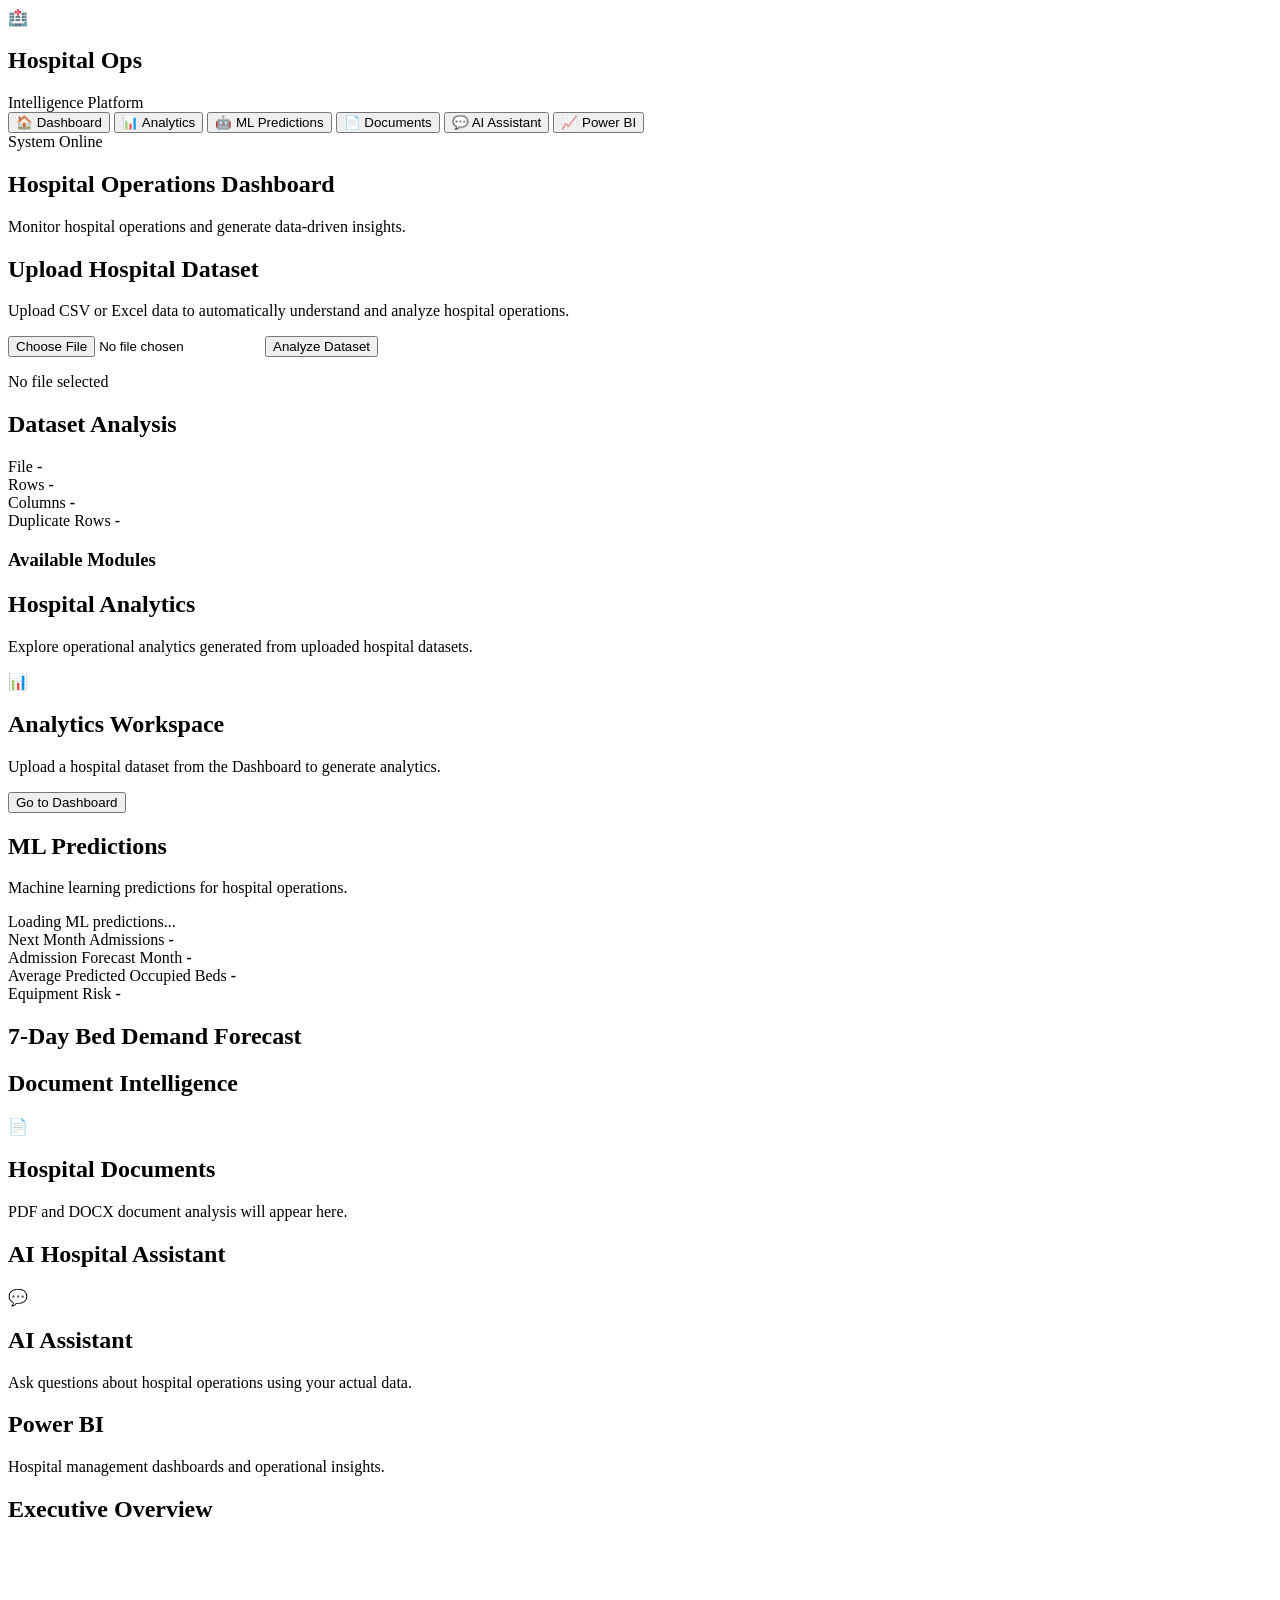
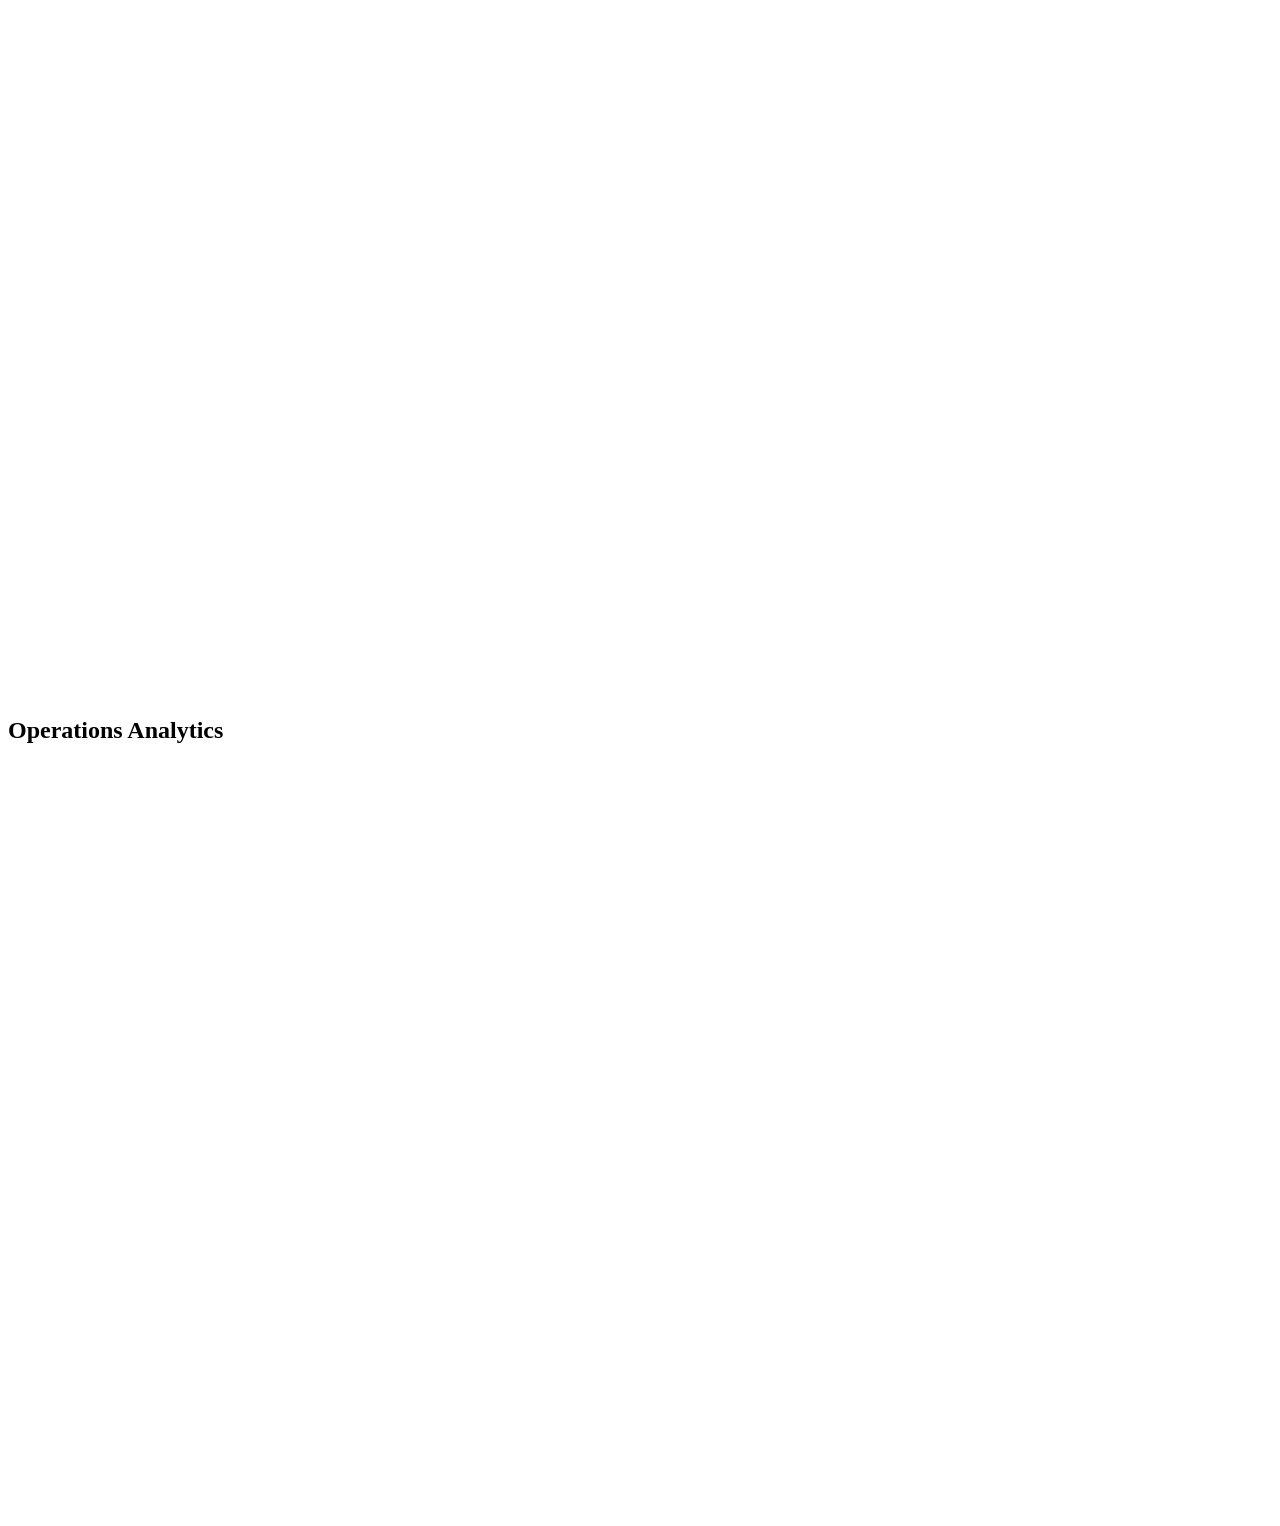
==== app/index.html @ 13ea9dfa "Add hospital operations platform" ====
<!DOCTYPE html>
<html lang="en">

<head>
    <meta charset="UTF-8">
    <meta name="viewport" content="width=device-width, initial-scale=1.0">

    <title>Hospital Operations Intelligence</title>

    <link rel="stylesheet" href="/style.css">
</head>

<body>

    <div class="app">

        <!-- SIDEBAR -->
        <aside class="sidebar">

            <div class="logo">
                <div class="logo-icon">🏥</div>

                <div>
                    <h2>Hospital Ops</h2>
                    <span>Intelligence Platform</span>
                </div>
            </div>


            <nav class="navigation">

                <button
                    class="nav-item active"
                    data-page="dashboard"
                >
                    <span>🏠</span>
                    Dashboard
                </button>


                <button
                    class="nav-item"
                    data-page="analytics"
                >
                    <span>📊</span>
                    Analytics
                </button>


                <button
                    class="nav-item"
                    data-page="ml"
                >
                    <span>🤖</span>
                    ML Predictions
                </button>


                <button
                    class="nav-item"
                    data-page="documents"
                >
                    <span>📄</span>
                    Documents
                </button>


                <button
                    class="nav-item"
                    data-page="assistant"
                >
                    <span>💬</span>
                    AI Assistant
                </button>


                <button
                    class="nav-item"
                    data-page="powerbi"
                >
                    <span>📈</span>
                    Power BI
                </button>

            </nav>


            <div class="sidebar-bottom">

                <div class="system-status">
                    <span class="status-dot"></span>
                    System Online
                </div>

            </div>

        </aside>


        <!-- MAIN CONTENT -->
        <main class="main-content">


            <!-- DASHBOARD PAGE -->
            <section
                id="dashboardPage"
                class="page active-page"
            >

                <div class="topbar">

                    <div>
                        <h1>Hospital Operations Dashboard</h1>

                        <p>
                            Monitor hospital operations and generate
                            data-driven insights.
                        </p>
                    </div>

                </div>


                <!-- Upload -->
                <div class="card">

                    <h2>Upload Hospital Dataset</h2>

                    <p class="description">

                        Upload CSV or Excel data to automatically
                        understand and analyze hospital operations.

                    </p>


                    <div class="upload-area">

                        <input
                            type="file"
                            id="fileInput"
                            accept=".csv,.xlsx"
                        >

                        <button id="analyzeButton">
                            Analyze Dataset
                        </button>

                    </div>


                    <p
                        id="fileName"
                        class="file-name"
                    >
                        No file selected
                    </p>


                    <p
                        id="statusMessage"
                        class="status"
                    ></p>

                </div>


                <!-- Dataset Analysis -->

                <section
                    id="analysisSection"
                    class="card hidden"
                >

                    <h2>Dataset Analysis</h2>


                    <div class="info-grid">

                        <div class="info-box">
                            <span>File</span>
                            <strong id="resultFile">-</strong>
                        </div>


                        <div class="info-box">
                            <span>Rows</span>
                            <strong id="resultRows">-</strong>
                        </div>


                        <div class="info-box">
                            <span>Columns</span>
                            <strong id="resultColumns">-</strong>
                        </div>


                        <div class="info-box">
                            <span>Duplicate Rows</span>
                            <strong id="resultDuplicates">-</strong>
                        </div>

                    </div>


                    <div class="section-block">

                        <h3>Available Modules</h3>

                        <div
                            id="modulesContainer"
                            class="modules"
                        ></div>

                    </div>


                    <p
                        id="analysisStatus"
                        class="analysis-status"
                    ></p>


                    <!-- Dynamic analytics is inserted here -->

                </section>

            </section>


            <!-- ANALYTICS PAGE -->
            <section
                id="analyticsPage"
                class="page"
            >

                <div class="topbar">

                    <div>

                        <h1>Hospital Analytics</h1>

                        <p>
                            Explore operational analytics generated
                            from uploaded hospital datasets.
                        </p>

                    </div>

                </div>


                <div class="analytics-placeholder">

                    <div class="placeholder-icon">
                        📊
                    </div>

                    <h2>Analytics Workspace</h2>

                    <p>
                        Upload a hospital dataset from the Dashboard
                        to generate analytics.
                    </p>

                    <button
                        class="secondary-button"
                        data-page="dashboard"
                    >
                        Go to Dashboard
                    </button>

                </div>

            </section>


           <section
    id="mlPage"
    class="page"
>

    <div class="topbar">

        <h1>ML Predictions</h1>

        <p>
            Machine learning predictions for hospital operations.
        </p>

    </div>


    <div id="mlStatus" class="analysis-status">
        Loading ML predictions...
    </div>


    <div class="kpi-grid">

        <div class="kpi-card">

            <span>Next Month Admissions</span>

            <strong id="admissionForecast">
                -
            </strong>

        </div>


        <div class="kpi-card">

            <span>Admission Forecast Month</span>

            <strong id="forecastMonth">
                -
            </strong>

        </div>


        <div class="kpi-card">

            <span>Average Predicted Occupied Beds</span>

            <strong id="bedForecast">
                -
            </strong>

        </div>


        <div class="kpi-card">

            <span>Equipment Risk</span>

            <strong id="equipmentRisk">
                -
            </strong>

        </div>

    </div>


    <div class="card">

        <h2>7-Day Bed Demand Forecast</h2>

        <div
            id="bedForecastTable"
            class="table-container"
        ></div>

    </div>

</section>


            <!-- DOCUMENTS PAGE -->
            <section
                id="documentsPage"
                class="page"
            >

                <div class="topbar">

                    <h1>Document Intelligence</h1>

                </div>


                <div class="coming-soon">

                    <div>📄</div>

                    <h2>Hospital Documents</h2>

                    <p>
                        PDF and DOCX document analysis will appear here.
                    </p>

                </div>

            </section>


            <!-- AI ASSISTANT PAGE -->
            <section
                id="assistantPage"
                class="page"
            >

                <div class="topbar">

                    <h1>AI Hospital Assistant</h1>

                </div>


                <div class="coming-soon">

                    <div>💬</div>

                    <h2>AI Assistant</h2>

                    <p>
                        Ask questions about hospital operations
                        using your actual data.
                    </p>

                </div>

            </section>


         <!-- POWER BI PAGE -->
<section id="powerbiPage" class="page">

    <div class="topbar">
        <div>
            <h1>Power BI</h1>
            <p>Hospital management dashboards and operational insights.</p>
        </div>
    </div>


    <!-- EXECUTIVE OVERVIEW -->
    <div class="powerbi-section">

        <h2>Executive Overview</h2>

        <iframe
            title="Hospital Operations Intelligence - Executive Overview"
            width="100%"
            height="750"
            src="https://app.powerbi.com/view?r=eyJrIjoiYjY3ZjQ0MDgtOTQyZS00MzZkLTg4Y2MtYTQ2NmU0YzgyZWZhIiwidCI6ImUxNGU3M2ViLTUyNTEtNDM4OC04ZDY3LThmOWYyZTJkNWE0NiIsImMiOjEwfQ%3D%3D"
            frameborder="0"
            allowfullscreen="true">
        </iframe>

    </div>


    <!-- OPERATIONS ANALYTICS -->
    <div class="powerbi-section">

        <h2>Operations Analytics</h2>

        <iframe
            title="Hospital Operations Intelligence - Operations Analytics"
            width="100%"
            height="750"
            src="https://app.powerbi.com/view?r=eyJrIjoiYjY3ZjQ0MDgtOTQyZS00MzZkLTg4Y2MtYTQ2NmU0YzgyZWZhIiwidCI6ImUxNGU3M2ViLTUyNTEtNDM4OC04ZDY3LThmOWYyZTJkNWE0NiIsImMiOjEwfQ%3D%3D&pageName=1476d82808c2d8c5c904"
            frameborder="0"
            allowfullscreen="true">
        </iframe>

    </div>

</section>


        </main>

    </div>


    <script src="/script.js"></script>

</body>

</html>
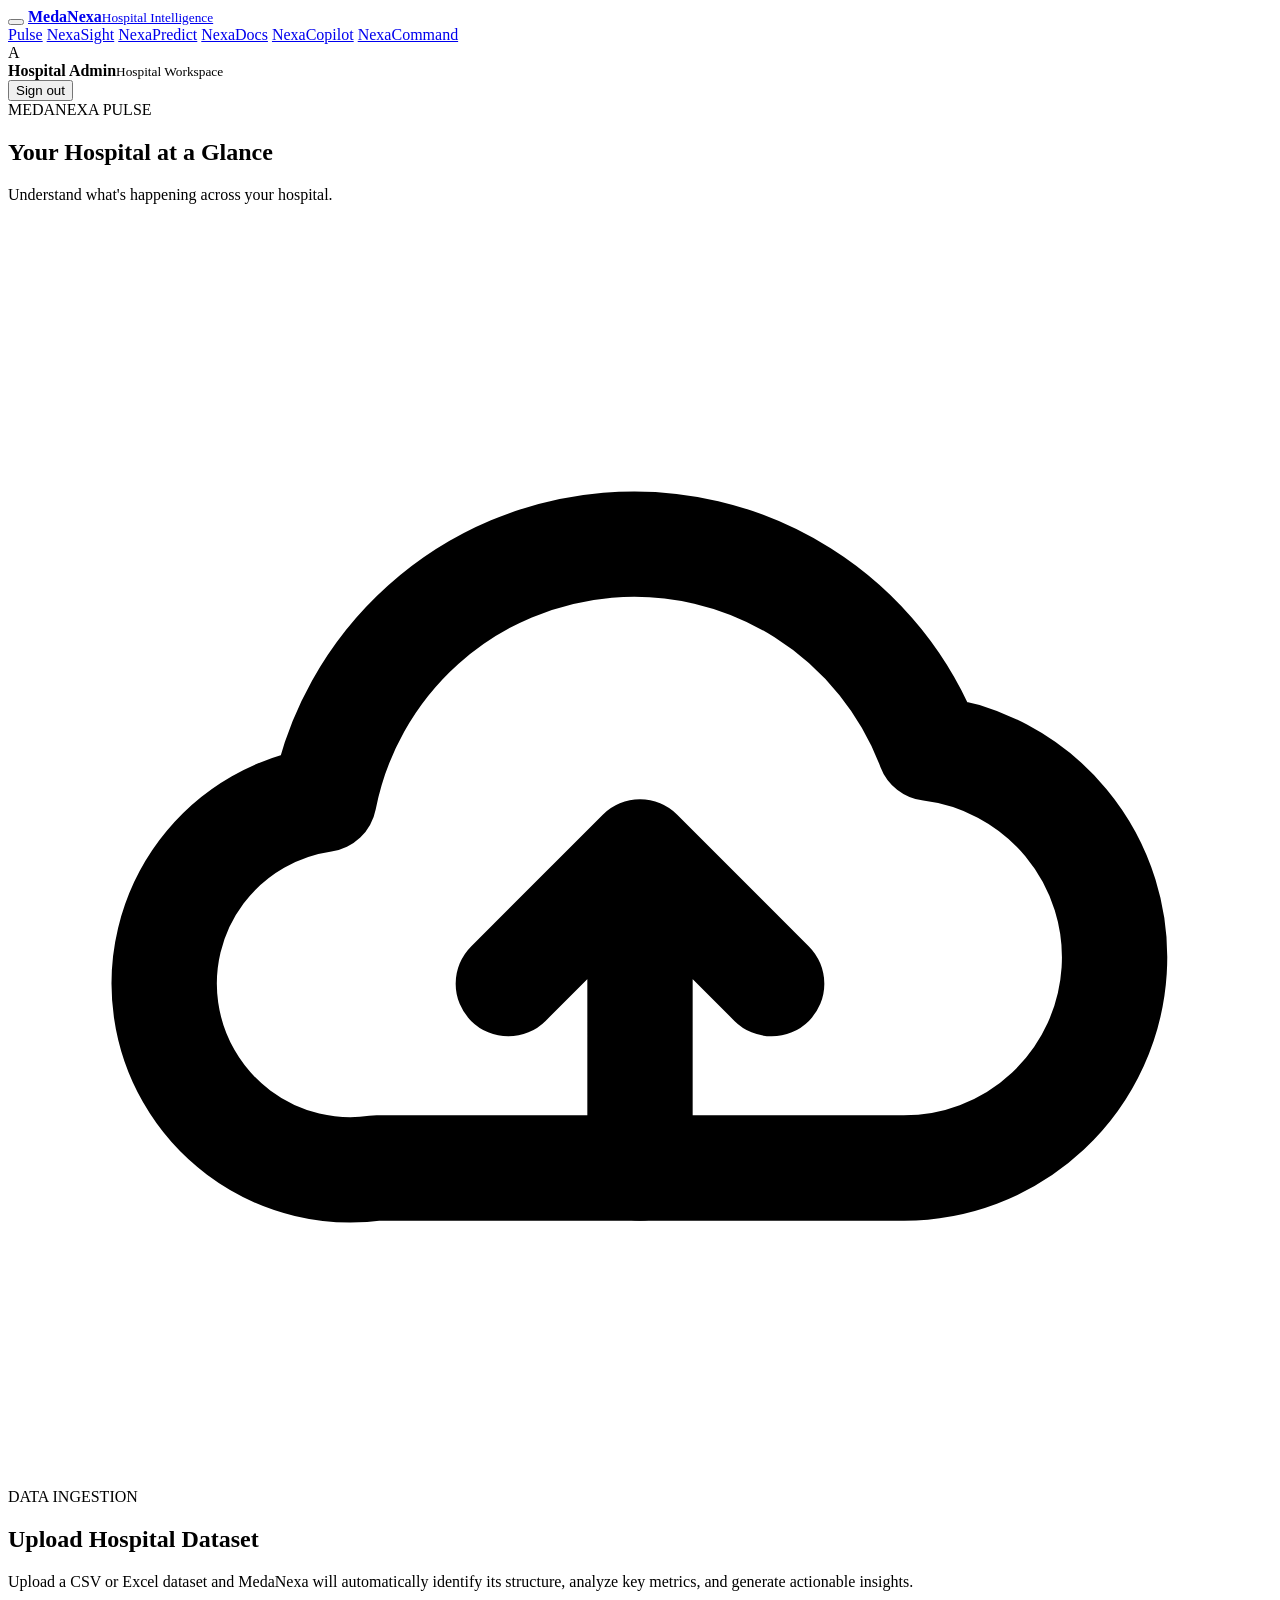
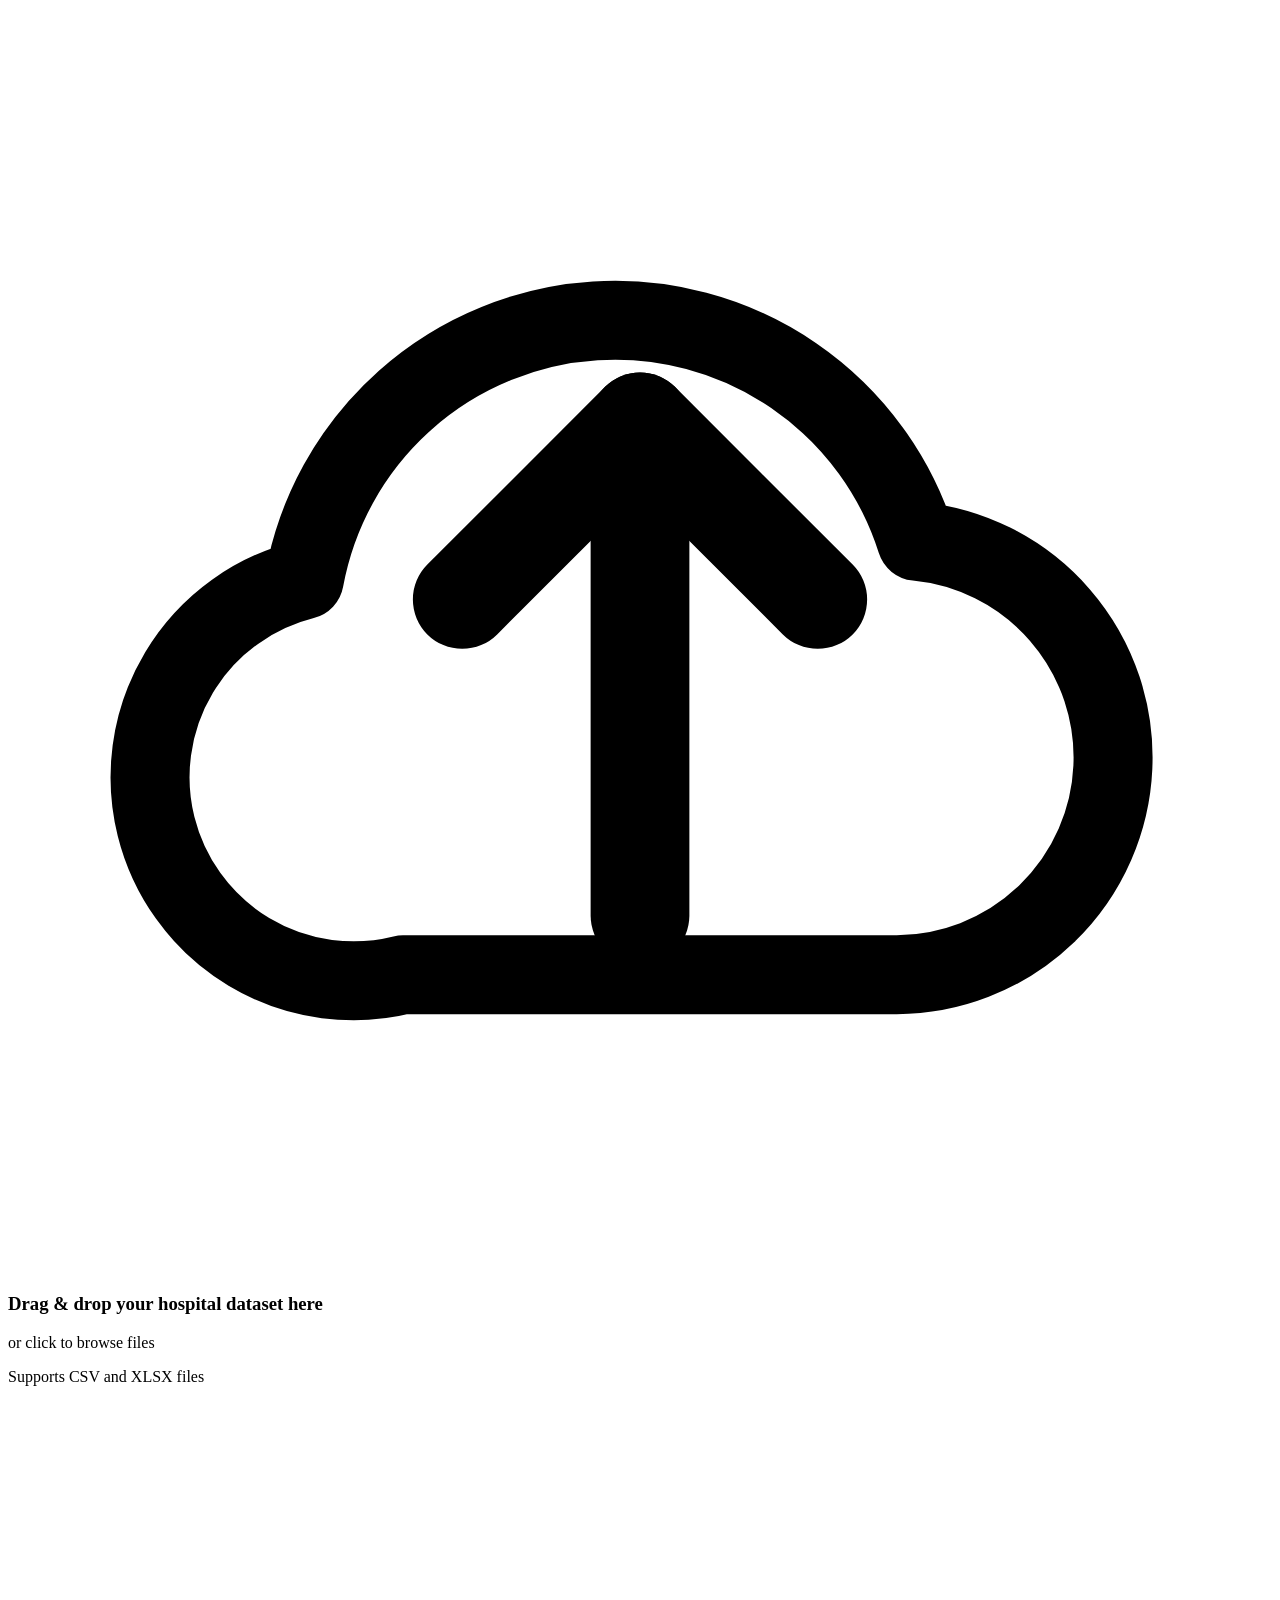
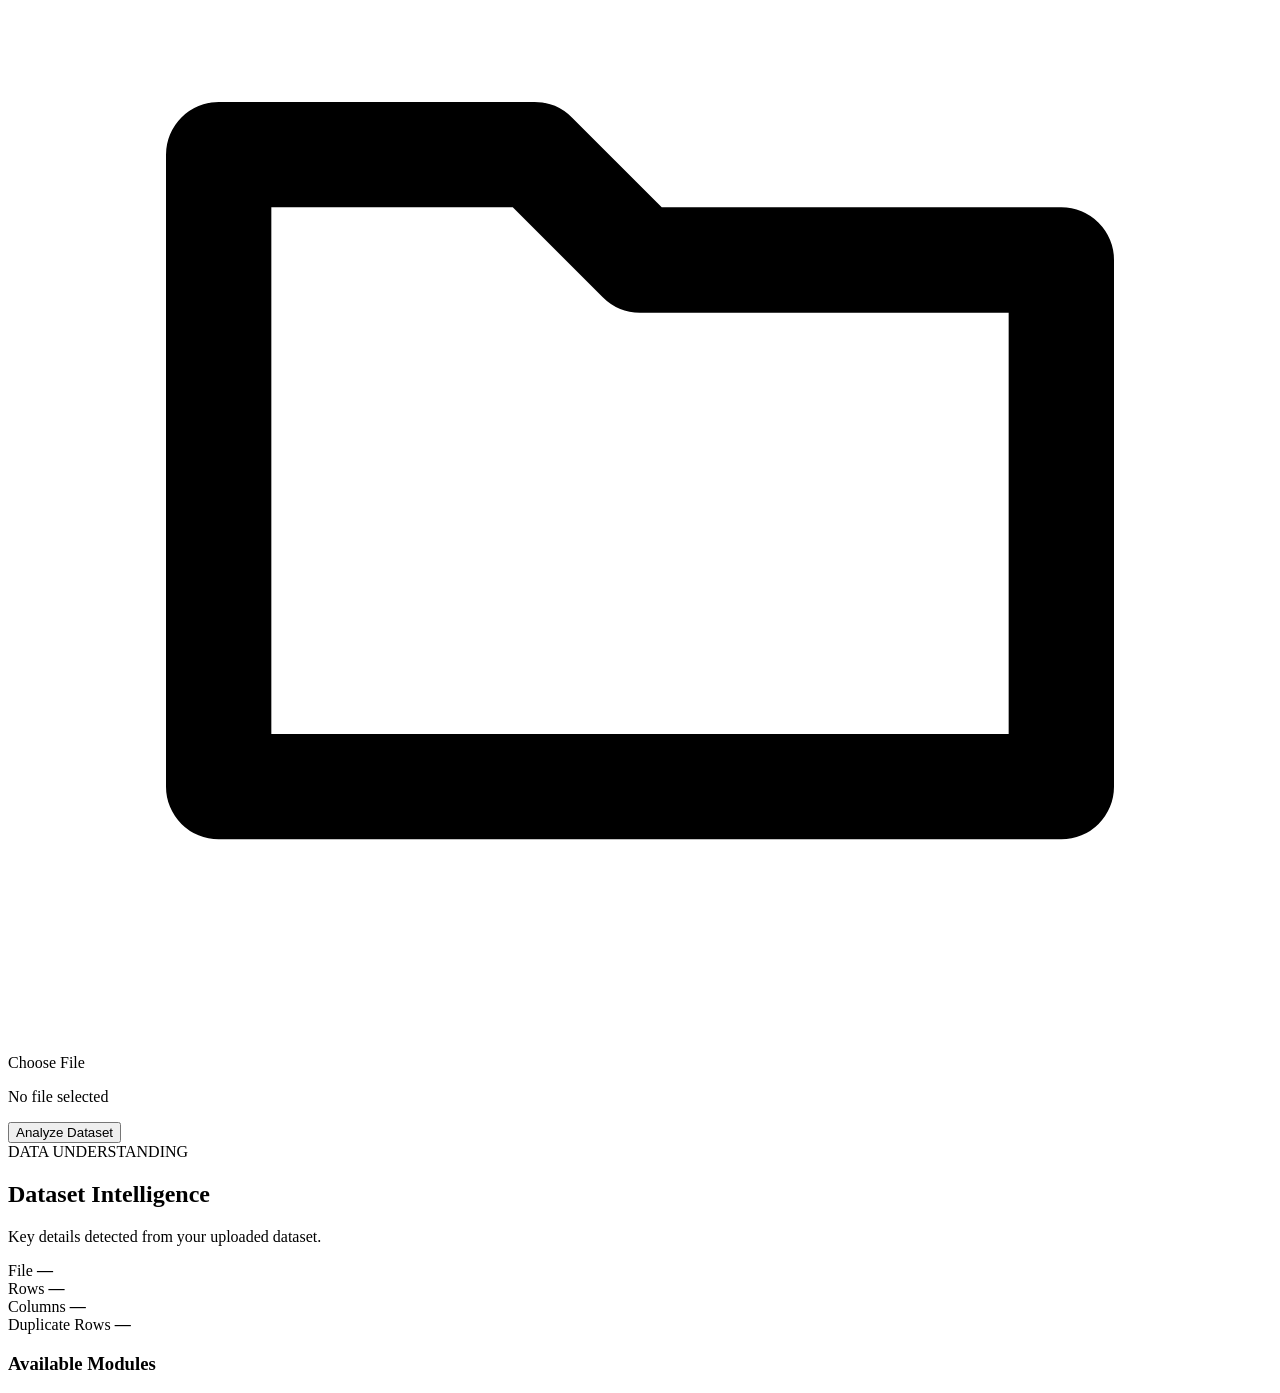
==== commit 35d8c025: "Prepare MedaNexa for deployment" ====
--- a/app/index.html
+++ b/app/index.html
@@ -5,470 +5,430 @@
     <meta charset="UTF-8">
     <meta name="viewport" content="width=device-width, initial-scale=1.0">
 
-    <title>Hospital Operations Intelligence</title>
+    <title>MedaNexa — Hospital Intelligence</title>
 
     <link rel="stylesheet" href="/style.css">
 </head>
 
-<body>
-
-    <div class="app">
-
-        <!-- SIDEBAR -->
-        <aside class="sidebar">
-
-            <div class="logo">
-                <div class="logo-icon">🏥</div>
-
+
+<body class="workspace-page">
+
+
+<div class="app workspace-shell">
+
+
+    <!-- =====================================================
+         SIDEBAR
+    ====================================================== -->
+
+        <aside class="workspace-sidebar" aria-label="Workspace navigation">
+        <button class="sidebar-toggle" id="sidebarToggle" type="button" aria-label="Close navigation" aria-expanded="true" aria-controls="workspaceNavigation">
+            <span aria-hidden="true"></span><span aria-hidden="true"></span><span aria-hidden="true"></span>
+        </button>
+        <a class="workspace-brand" href="/index.html" aria-label="MedaNexa Pulse">
+            <span class="brand-mark" aria-hidden="true"><span></span><span></span></span>
+            <span><strong>MedaNexa</strong><small>Hospital Intelligence</small></span>
+        </a>
+        <nav class="workspace-nav" id="workspaceNavigation" aria-label="Workspace">
+            <a href="/index.html" aria-label="Pulse" data-short-label="P"><span>Pulse</span></a>
+            <a href="/analytics.html" aria-label="NexaSight" data-short-label="S"><span>NexaSight</span></a>
+            <a href="/predict.html" aria-label="NexaPredict" data-short-label="P"><span>NexaPredict</span></a>
+            <a href="/documents.html" aria-label="NexaDocs" data-short-label="D"><span>NexaDocs</span></a>
+            <a href="/copilot.html" aria-label="NexaCopilot" data-short-label="C"><span>NexaCopilot</span></a>
+            <a href="/command.html" aria-label="NexaCommand" data-short-label="M"><span>NexaCommand</span></a>
+            <!-- <a href="/powerbi.html" class="nav-item">
+    <span class="nav-label">Power BI Analytics</span> -->
+</a>
+        </nav>
+        <div class="workspace-sidebar-footer">
+            <div class="workspace-user">
+                <div class="workspace-user-avatar" id="userAvatar">A</div>
+                <div><strong id="userName">Hospital Admin</strong><small id="userHospital">Hospital Workspace</small></div>
+            </div>
+            <button id="logoutButton" class="workspace-logout" type="button" aria-label="Sign out">Sign out</button>
+        </div>
+    </aside>
+
+
+
+    <!-- =====================================================
+         MAIN CONTENT
+    ====================================================== -->
+
+    <main class="workspace-main">
+
+
+        <!-- =================================================
+             PULSE PAGE
+        ================================================== -->
+
+        <section
+            id="dashboardPage"
+            class="page active-page">
+
+
+            <!-- PAGE HEADER -->
+
+            <header class="workspace-header">
                 <div>
-                    <h2>Hospital Ops</h2>
-                    <span>Intelligence Platform</span>
-                </div>
-            </div>
-
-
-            <nav class="navigation">
-
-                <button
-                    class="nav-item active"
-                    data-page="dashboard"
-                >
-                    <span>🏠</span>
-                    Dashboard
-                </button>
-
-
-                <button
-                    class="nav-item"
-                    data-page="analytics"
-                >
-                    <span>📊</span>
-                    Analytics
-                </button>
-
-
-                <button
-                    class="nav-item"
-                    data-page="ml"
-                >
-                    <span>🤖</span>
-                    ML Predictions
-                </button>
-
-
-                <button
-                    class="nav-item"
-                    data-page="documents"
-                >
-                    <span>📄</span>
-                    Documents
-                </button>
-
-
-                <button
-                    class="nav-item"
-                    data-page="assistant"
-                >
-                    <span>💬</span>
-                    AI Assistant
-                </button>
-
-
-                <button
-                    class="nav-item"
-                    data-page="powerbi"
-                >
-                    <span>📈</span>
-                    Power BI
-                </button>
-
-            </nav>
-
-
-            <div class="sidebar-bottom">
-
-                <div class="system-status">
-                    <span class="status-dot"></span>
-                    System Online
-                </div>
-
-            </div>
-
-        </aside>
-
-
-        <!-- MAIN CONTENT -->
-        <main class="main-content">
-
-
-            <!-- DASHBOARD PAGE -->
-            <section
-                id="dashboardPage"
-                class="page active-page"
-            >
-
-                <div class="topbar">
-
-                    <div>
-                        <h1>Hospital Operations Dashboard</h1>
+                    <span class="workspace-eyebrow">MEDANEXA PULSE</span>
+                    <h1>Your Hospital at a Glance</h1>
+                    <p>Understand what's happening across your hospital.</p>
+                </div>
+            </header>
+
+            <div class="medanexa-upload-card">
+
+
+                <div class="upload-content">
+
+
+                    <!-- LEFT -->
+
+                    <div class="upload-left">
+
+
+                        <div class="upload-eyebrow">
+
+
+                            <span class="upload-cloud-small">
+
+                                <svg viewBox="0 0 24 24">
+
+                                    <path
+                                        d="M7 18h10a4 4 0 0 0 .5-7.97A6 6 0 0 0 6 11a3.5 3.5 0 0 0 1 7z"
+                                        fill="none"
+                                        stroke="currentColor"
+                                        stroke-width="2"
+                                        stroke-linecap="round"
+                                        stroke-linejoin="round"/>
+
+                                    <path
+                                        d="M12 12v6M9.5 14.5L12 12l2.5 2.5"
+                                        fill="none"
+                                        stroke="currentColor"
+                                        stroke-width="2"
+                                        stroke-linecap="round"
+                                        stroke-linejoin="round"/>
+
+                                </svg>
+
+                            </span>
+
+
+                            DATA INGESTION
+
+                        </div>
+
+
+
+                        <h2>
+
+                            Upload
+                            <span>Hospital Dataset</span>
+
+                        </h2>
+
+
 
                         <p>
-                            Monitor hospital operations and generate
-                            data-driven insights.
+
+                            Upload a CSV or Excel dataset and MedaNexa
+                            will automatically identify its structure,
+                            analyze key metrics, and generate actionable
+                            insights.
+
                         </p>
-                    </div>
-
-                </div>
-
-
-                <!-- Upload -->
-                <div class="card">
-
-                    <h2>Upload Hospital Dataset</h2>
-
-                    <p class="description">
-
-                        Upload CSV or Excel data to automatically
-                        understand and analyze hospital operations.
-
-                    </p>
-
-
-                    <div class="upload-area">
+
+
+                    </div>
+
+
+
+                    <!-- RIGHT -->
+
+                    <div
+                        class="upload-dropzone"
+                        id="uploadDropzone"
+                        role="button"
+                        tabindex="0"
+                        aria-label="Choose or drop a CSV or XLSX hospital dataset">
+
+
+                        <div class="upload-cloud-icon">
+
+
+                            <svg viewBox="0 0 64 64">
+
+                                <path
+                                    d="M20 49h25a11 11 0 0 0 1-21.95A16 16 0 0 0 15 29a10 10 0 0 0 5 20z"
+                                    fill="none"
+                                    stroke="currentColor"
+                                    stroke-width="4"
+                                    stroke-linecap="round"
+                                    stroke-linejoin="round"/>
+
+
+                                <path
+                                    d="M32 21v25"
+                                    fill="none"
+                                    stroke="currentColor"
+                                    stroke-width="5"
+                                    stroke-linecap="round"/>
+
+
+                                <path
+                                    d="M23 30l9-9 9 9"
+                                    fill="none"
+                                    stroke="currentColor"
+                                    stroke-width="5"
+                                    stroke-linecap="round"
+                                    stroke-linejoin="round"/>
+
+                            </svg>
+
+
+                        </div>
+
+
+
+                        <h3>
+                            Drag &amp; drop your hospital dataset here
+                        </h3>
+
+
+                        <p class="upload-browse-text">
+                            or click to browse files
+                        </p>
+
+
+                        <span class="upload-supported">
+                            Supports CSV and XLSX files
+                        </span>
+
+
+
+                        <label
+                            for="fileInput"
+                            class="upload-choose-button">
+
+
+                            <svg viewBox="0 0 24 24">
+
+                                <path
+                                    d="M4 7h6l2 2h8v10H4z"
+                                    fill="none"
+                                    stroke="currentColor"
+                                    stroke-width="2"
+                                    stroke-linejoin="round"/>
+
+                            </svg>
+
+
+                            Choose File
+
+
+                        </label>
+
+
 
                         <input
                             type="file"
                             id="fileInput"
                             accept=".csv,.xlsx"
-                        >
-
-                        <button id="analyzeButton">
-                            Analyze Dataset
-                        </button>
-
-                    </div>
-
-
-                    <p
-                        id="fileName"
-                        class="file-name"
-                    >
-                        No file selected
-                    </p>
+                            hidden>
+
+
+                    </div>
+
+
+                </div>
+
+
+
+                <!-- SELECTED FILE -->
+
+                <p
+                    id="fileName"
+                    class="upload-file-name">
+
+                    No file selected
+
+                </p>
+
+
+
+                <!-- ANALYZE -->
+
+                <div class="upload-action-row">
 
 
                     <p
                         id="statusMessage"
-                        class="status"
-                    ></p>
-
-                </div>
-
-
-                <!-- Dataset Analysis -->
-
-                <section
-                    id="analysisSection"
-                    class="card hidden"
-                >
-
-                    <h2>Dataset Analysis</h2>
-
-
-                    <div class="info-grid">
-
-                        <div class="info-box">
-                            <span>File</span>
-                            <strong id="resultFile">-</strong>
-                        </div>
-
-
-                        <div class="info-box">
-                            <span>Rows</span>
-                            <strong id="resultRows">-</strong>
-                        </div>
-
-
-                        <div class="info-box">
-                            <span>Columns</span>
-                            <strong id="resultColumns">-</strong>
-                        </div>
-
-
-                        <div class="info-box">
-                            <span>Duplicate Rows</span>
-                            <strong id="resultDuplicates">-</strong>
-                        </div>
-
-                    </div>
-
-
-                    <div class="section-block">
-
-                        <h3>Available Modules</h3>
-
-                        <div
-                            id="modulesContainer"
-                            class="modules"
-                        ></div>
-
-                    </div>
-
-
-                    <p
-                        id="analysisStatus"
-                        class="analysis-status"
-                    ></p>
-
-
-                    <!-- Dynamic analytics is inserted here -->
-
-                </section>
+                        class="status">
+                    </p>
+
+
+                    <button
+                        id="analyzeButton"
+                        class="upload-analyze-button"
+                        type="button">
+
+                        Analyze Dataset
+
+                    </button>
+
+
+                </div>
+
+
+            </div>
+
+
+
+            <!-- =================================================
+                 ANALYSIS RESULTS
+            ================================================== -->
+
+            <section
+                id="analysisSection"
+                class="card hidden">
+
+
+                <div class="section-heading">
+
+
+                    <div>
+
+                        <span class="eyebrow">
+                            DATA UNDERSTANDING
+                        </span>
+
+
+                        <h2>
+                            Dataset Intelligence
+                        </h2>
+
+
+                        <p class="description">
+                            Key details detected from your uploaded dataset.
+                        </p>
+
+                    </div>
+
+
+                </div>
+
+
+
+                <!-- DATASET SUMMARY -->
+
+                <div class="info-grid">
+
+
+                    <div class="info-box">
+
+                        <span>
+                            File
+                        </span>
+
+                        <strong id="resultFile">
+                            —
+                        </strong>
+
+                    </div>
+
+
+
+                    <div class="info-box">
+
+                        <span>
+                            Rows
+                        </span>
+
+                        <strong id="resultRows">
+                            —
+                        </strong>
+
+                    </div>
+
+
+
+                    <div class="info-box">
+
+                        <span>
+                            Columns
+                        </span>
+
+                        <strong id="resultColumns">
+                            —
+                        </strong>
+
+                    </div>
+
+
+
+                    <div class="info-box">
+
+                        <span>
+                            Duplicate Rows
+                        </span>
+
+                        <strong id="resultDuplicates">
+                            —
+                        </strong>
+
+                    </div>
+
+
+                </div>
+
+
+
+                <!-- AVAILABLE MODULES -->
+
+                <div class="section-block">
+
+
+                    <h3>
+                        Available Modules
+                    </h3>
+
+
+                    <div
+                        id="modulesContainer"
+                        class="modules">
+                    </div>
+
+
+                </div>
+
+
+
+                <p
+                    id="analysisStatus"
+                    class="analysis-status">
+                </p>
+
 
             </section>
 
 
-            <!-- ANALYTICS PAGE -->
-            <section
-                id="analyticsPage"
-                class="page"
-            >
-
-                <div class="topbar">
-
-                    <div>
-
-                        <h1>Hospital Analytics</h1>
-
-                        <p>
-                            Explore operational analytics generated
-                            from uploaded hospital datasets.
-                        </p>
-
-                    </div>
-
-                </div>
-
-
-                <div class="analytics-placeholder">
-
-                    <div class="placeholder-icon">
-                        📊
-                    </div>
-
-                    <h2>Analytics Workspace</h2>
-
-                    <p>
-                        Upload a hospital dataset from the Dashboard
-                        to generate analytics.
-                    </p>
-
-                    <button
-                        class="secondary-button"
-                        data-page="dashboard"
-                    >
-                        Go to Dashboard
-                    </button>
-
-                </div>
-
-            </section>
-
-
-           <section
-    id="mlPage"
-    class="page"
->
-
-    <div class="topbar">
-
-        <h1>ML Predictions</h1>
-
-        <p>
-            Machine learning predictions for hospital operations.
-        </p>
-
-    </div>
-
-
-    <div id="mlStatus" class="analysis-status">
-        Loading ML predictions...
-    </div>
-
-
-    <div class="kpi-grid">
-
-        <div class="kpi-card">
-
-            <span>Next Month Admissions</span>
-
-            <strong id="admissionForecast">
-                -
-            </strong>
-
-        </div>
-
-
-        <div class="kpi-card">
-
-            <span>Admission Forecast Month</span>
-
-            <strong id="forecastMonth">
-                -
-            </strong>
-
-        </div>
-
-
-        <div class="kpi-card">
-
-            <span>Average Predicted Occupied Beds</span>
-
-            <strong id="bedForecast">
-                -
-            </strong>
-
-        </div>
-
-
-        <div class="kpi-card">
-
-            <span>Equipment Risk</span>
-
-            <strong id="equipmentRisk">
-                -
-            </strong>
-
-        </div>
-
-    </div>
-
-
-    <div class="card">
-
-        <h2>7-Day Bed Demand Forecast</h2>
-
-        <div
-            id="bedForecastTable"
-            class="table-container"
-        ></div>
-
-    </div>
-
-</section>
-
-
-            <!-- DOCUMENTS PAGE -->
-            <section
-                id="documentsPage"
-                class="page"
-            >
-
-                <div class="topbar">
-
-                    <h1>Document Intelligence</h1>
-
-                </div>
-
-
-                <div class="coming-soon">
-
-                    <div>📄</div>
-
-                    <h2>Hospital Documents</h2>
-
-                    <p>
-                        PDF and DOCX document analysis will appear here.
-                    </p>
-
-                </div>
-
-            </section>
-
-
-            <!-- AI ASSISTANT PAGE -->
-            <section
-                id="assistantPage"
-                class="page"
-            >
-
-                <div class="topbar">
-
-                    <h1>AI Hospital Assistant</h1>
-
-                </div>
-
-
-                <div class="coming-soon">
-
-                    <div>💬</div>
-
-                    <h2>AI Assistant</h2>
-
-                    <p>
-                        Ask questions about hospital operations
-                        using your actual data.
-                    </p>
-
-                </div>
-
-            </section>
-
-
-         <!-- POWER BI PAGE -->
-<section id="powerbiPage" class="page">
-
-    <div class="topbar">
-        <div>
-            <h1>Power BI</h1>
-            <p>Hospital management dashboards and operational insights.</p>
-        </div>
-    </div>
-
-
-    <!-- EXECUTIVE OVERVIEW -->
-    <div class="powerbi-section">
-
-        <h2>Executive Overview</h2>
-
-        <iframe
-            title="Hospital Operations Intelligence - Executive Overview"
-            width="100%"
-            height="750"
-            src="https://app.powerbi.com/view?r=eyJrIjoiYjY3ZjQ0MDgtOTQyZS00MzZkLTg4Y2MtYTQ2NmU0YzgyZWZhIiwidCI6ImUxNGU3M2ViLTUyNTEtNDM4OC04ZDY3LThmOWYyZTJkNWE0NiIsImMiOjEwfQ%3D%3D"
-            frameborder="0"
-            allowfullscreen="true">
-        </iframe>
-
-    </div>
-
-
-    <!-- OPERATIONS ANALYTICS -->
-    <div class="powerbi-section">
-
-        <h2>Operations Analytics</h2>
-
-        <iframe
-            title="Hospital Operations Intelligence - Operations Analytics"
-            width="100%"
-            height="750"
-            src="https://app.powerbi.com/view?r=eyJrIjoiYjY3ZjQ0MDgtOTQyZS00MzZkLTg4Y2MtYTQ2NmU0YzgyZWZhIiwidCI6ImUxNGU3M2ViLTUyNTEtNDM4OC04ZDY3LThmOWYyZTJkNWE0NiIsImMiOjEwfQ%3D%3D&pageName=1476d82808c2d8c5c904"
-            frameborder="0"
-            allowfullscreen="true">
-        </iframe>
-
-    </div>
-
-</section>
-
-
-        </main>
-
-    </div>
-
-
-    <script src="/script.js"></script>
-
+        </section>
+
+
+    </main>
+
+
+</div>
+
+
+
+<!-- DATASET JAVASCRIPT -->
+
+<script src="/script.js"></script>
+
+<script src="/sidebar.js"></script>
 </body>
 
-</html>+</html>
